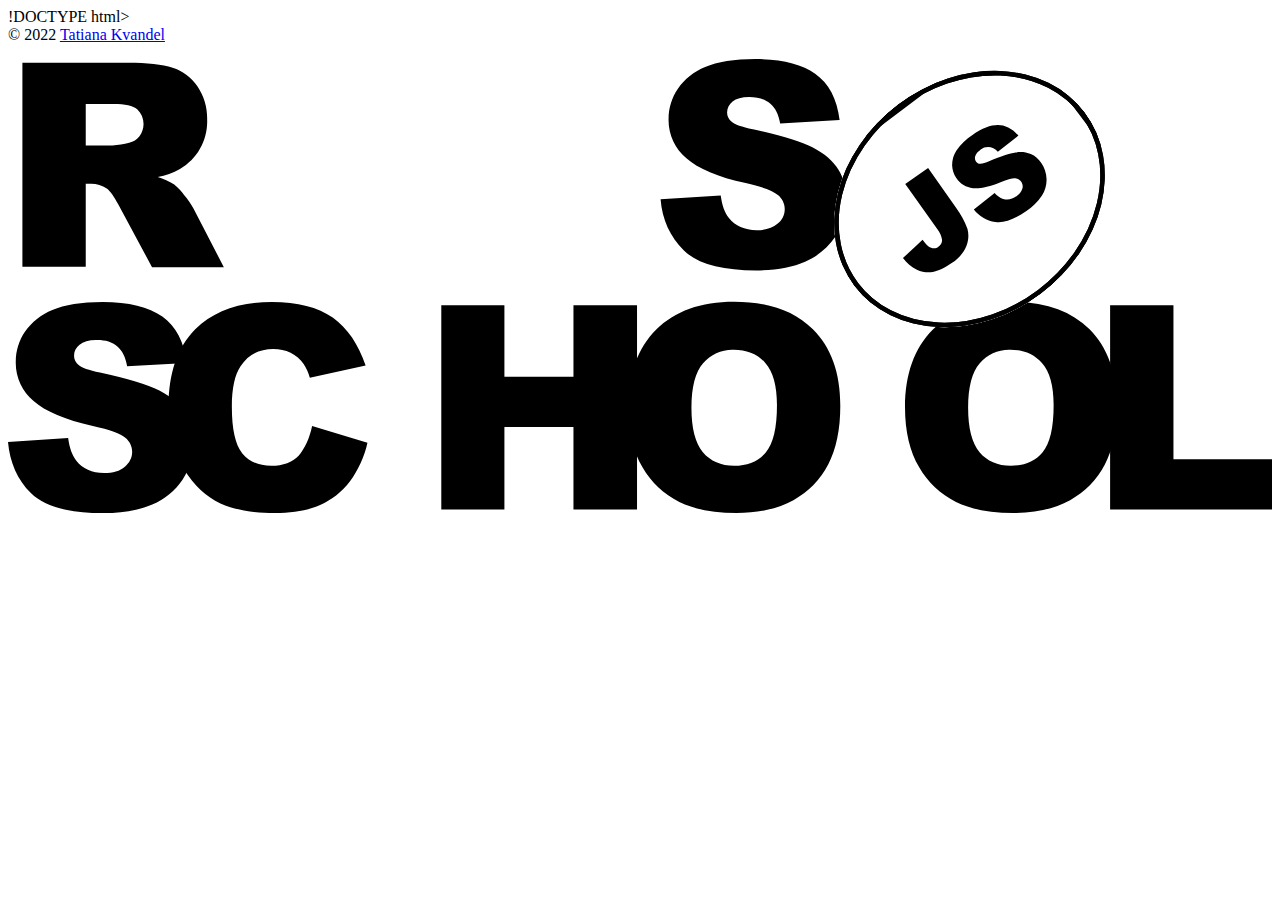
==== plants/index.html @ 352deec0 "feat: add index.html, style.css, icons" ====
!DOCTYPE html>
<html lang="en">
  <head>
    <meta charset="utf-8">
    <meta name="viewport" content="width=device-width, initial-scale=1.0">
    <link rel="stylesheet" href="./css/style.css">
    <title>Plants</title>
    <link rel="icon" href="./assets/img/logo_vector.svg">

  </head>
  <body>
    <header class="header">
    </header>
    <main class="main">
    </main>
    <footer class="footer">
      <div class="footer-box">
        <span>© 2022</span>
        <a class="section-link" href="https://github.com/kwantaster">Tatiana Kvandel</a>
        <a href="https://rs.school/js/" class="rss">
          <img class="rss" src="./assets/img/rs_school_js.svg" alt="RSSCHOOL JS">
        </a>
      </div>
    </footer>
  </body>
  <script src="./index.js"></script>
</html>
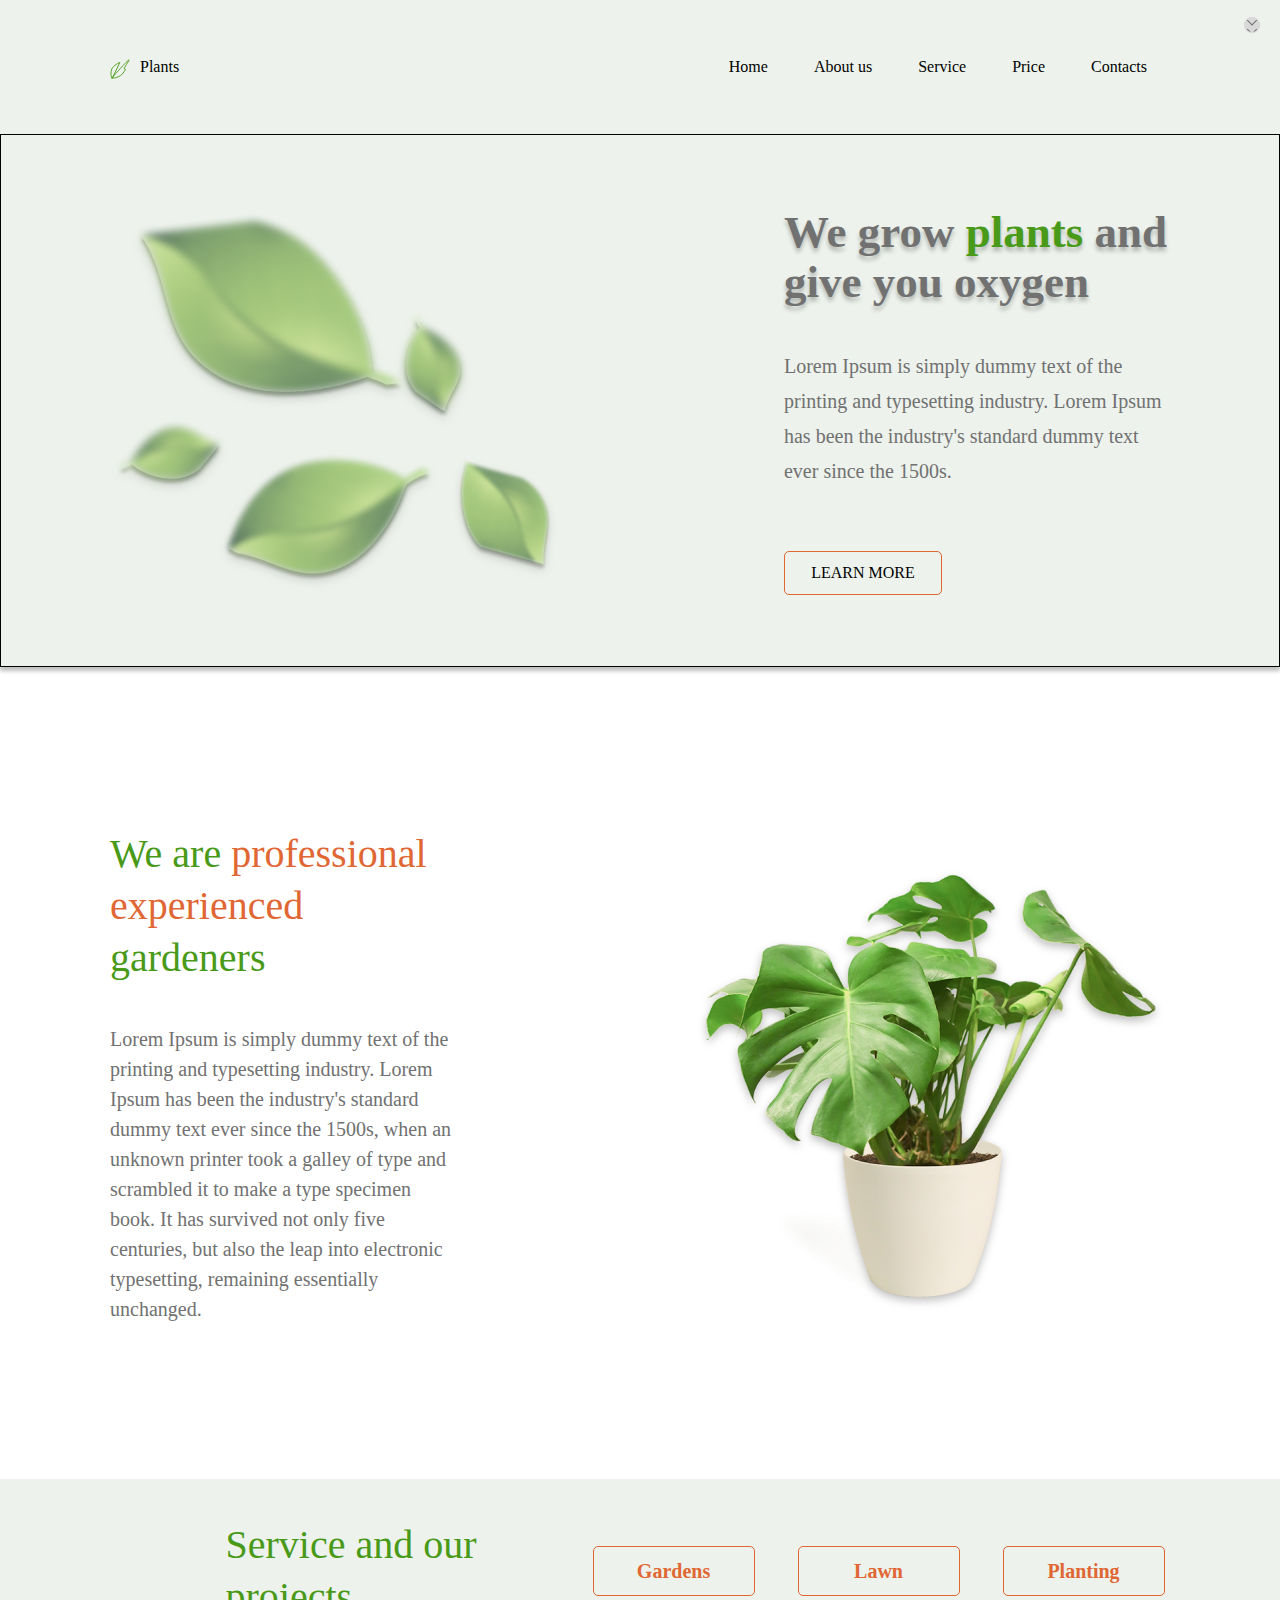
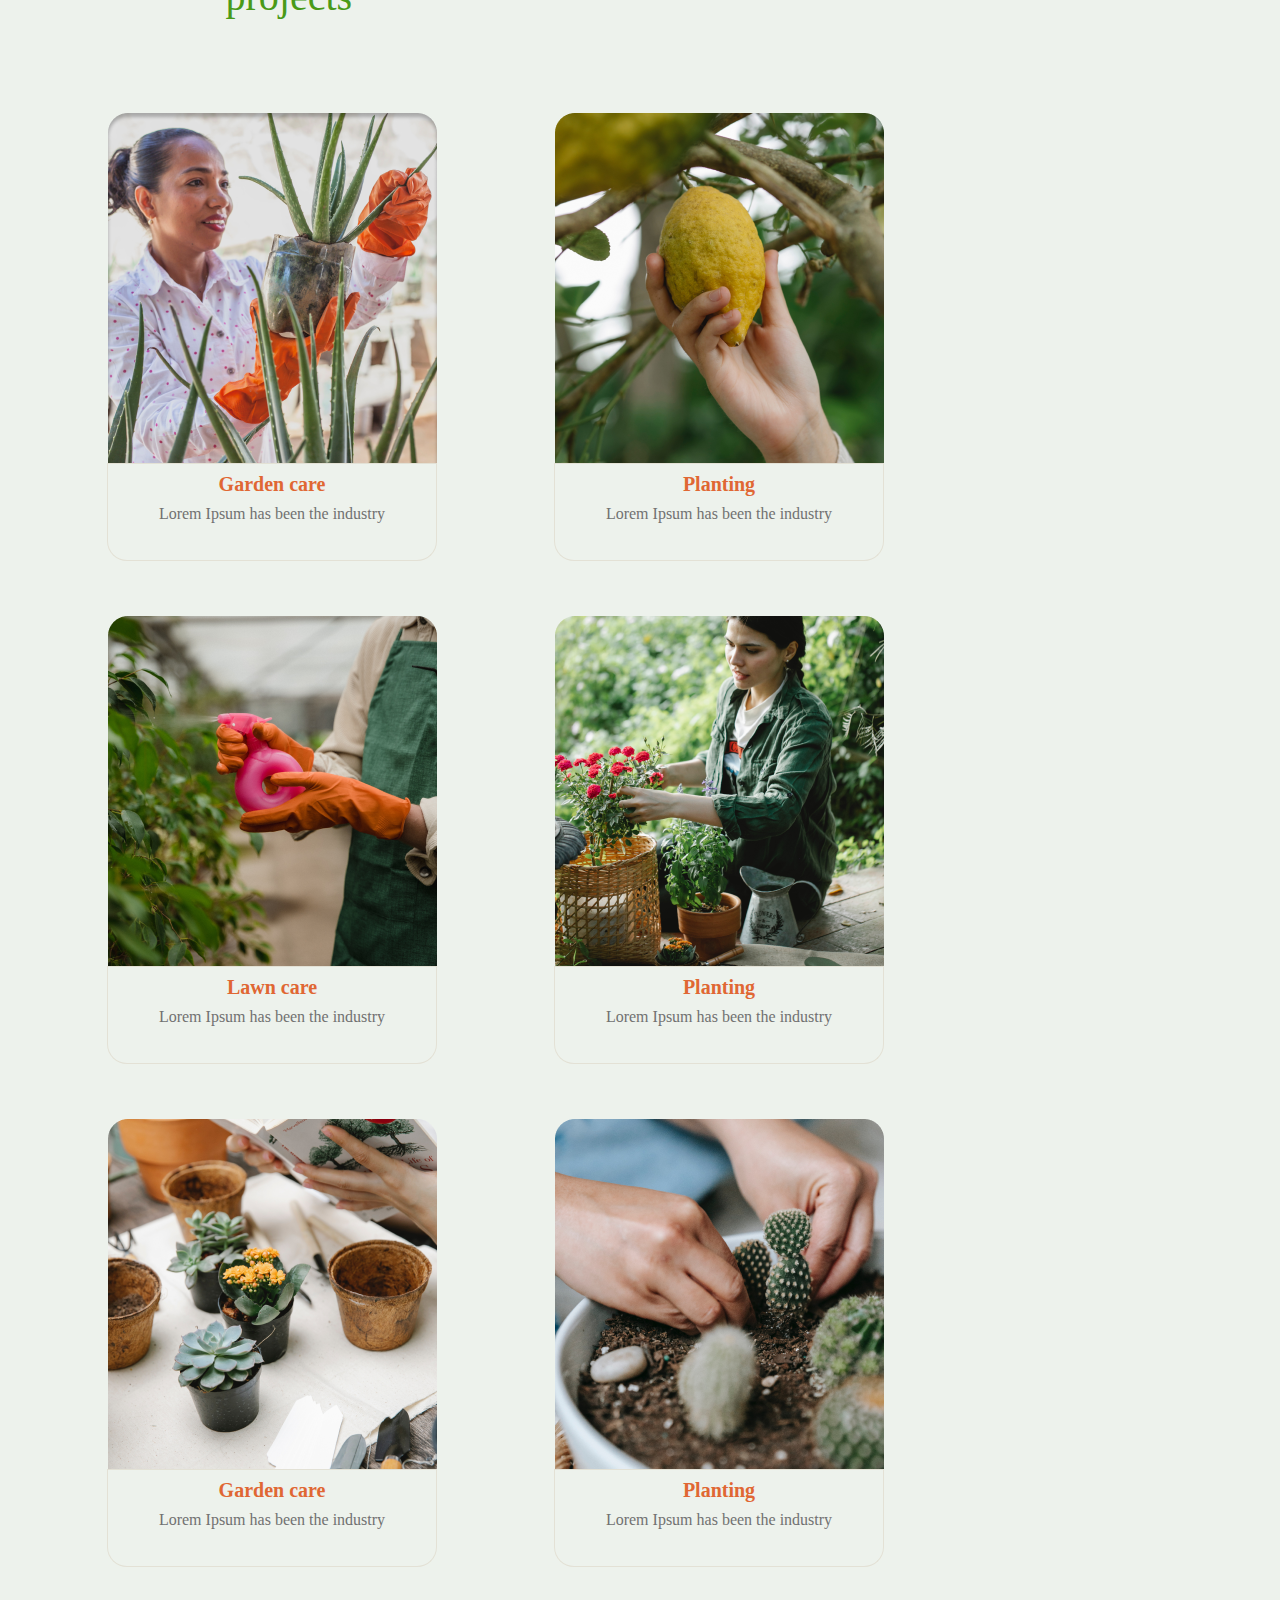
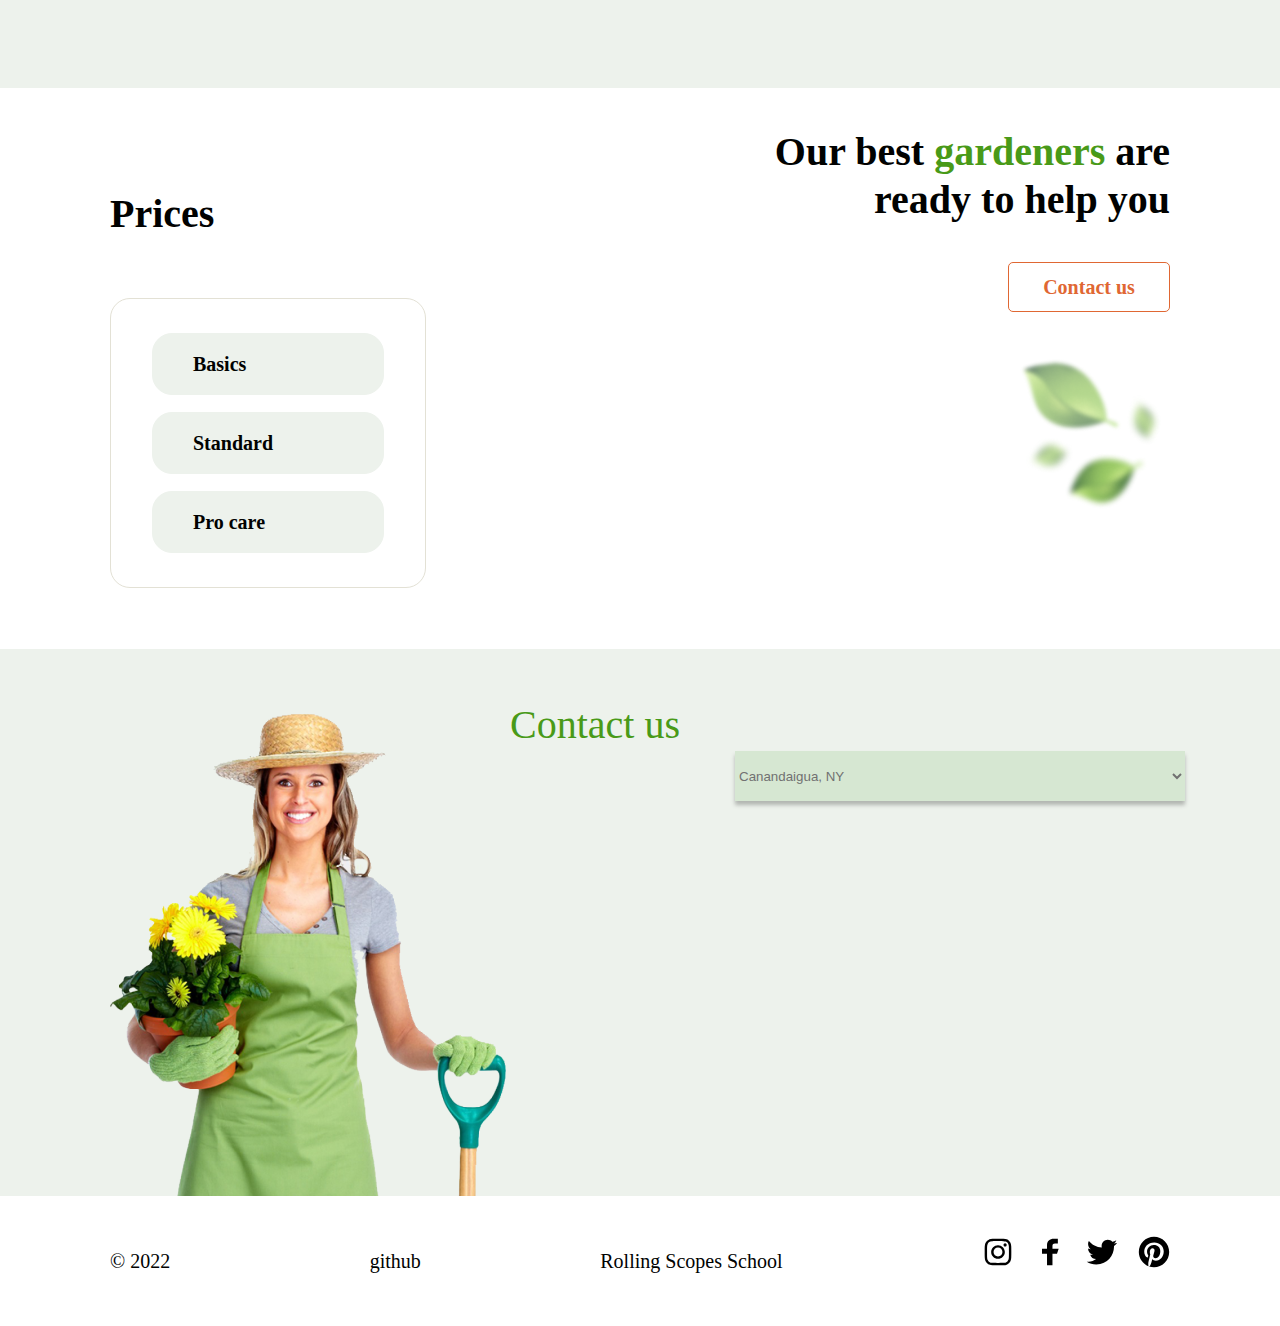
==== commit 6da272a0: "feat: add elements to index.html, add styles to style.css, add icons, pictures" ====
--- a/plants/index.html
+++ b/plants/index.html
@@ -1,25 +1,200 @@
-!DOCTYPE html>
+<!DOCTYPE html>
 <html lang="en">
   <head>
     <meta charset="utf-8">
     <meta name="viewport" content="width=device-width, initial-scale=1.0">
     <link rel="stylesheet" href="./css/style.css">
     <title>Plants</title>
-    <link rel="icon" href="./assets/img/logo_vector.svg">
+    <link rel="icon" href="./assets/img/favicon.svg">
 
   </head>
   <body>
     <header class="header">
+        <div class="navbar">
+            <div class="logo-info">
+                <p class="logo">Plants</p>
+            </div>
+            <nav class="nav">
+                <ul class="nav-list">
+                    <li class="nav-item">
+                        <a href="#welcome" class="black-link">
+                            Home
+                        </a>
+                    </li>
+                    <li class="nav-item">
+                        <a href="#about-us" class="black-link">
+                            About us
+                        </a>
+                    </li>
+                    <li class="nav-item">
+                        <a href="#service" class="black-link">
+                            Service
+                        </a>
+                    </li>
+                    <li class="nav-item">
+                        <a href="#price" class="black-link">
+                            Price
+                        </a>
+                    </li>
+                    <li class="nav-item">
+                        <a href="#contacts" class="black-link">
+                            Contacts
+                        </a>
+                    </li>
+                </ul>
+            </nav>
+        </div>
     </header>
     <main class="main">
+        <div class="container">
+            <section class="welcome" id="welcome">
+                <div class="welcome-image">
+                    <img class="leaves" src="./assets/img/leafs.png" alt="Leaves">
+                </div>
+                <div class="welcome-info">
+                    <h1 class="welcome-header">
+                        We grow<span class="text-green"> plants </span>and give you oxygen
+                    </h1>
+                    <p class="welcome-text">
+                        Lorem Ipsum is simply dummy text of the printing and typesetting industry. Lorem Ipsum has been the industry's standard dummy text ever since the 1500s.
+                    </p>
+                    <button class="button-start" onclick="document.location='#about-us'">
+                        LEARN MORE
+                    </button>
+                </div>
+            </section>
+            <section class="about-us" id="about-us">
+                <div class="about-us-info">
+                    <h2 class="about-us-header">
+                        We are<span class="text-ginger"> professional experienced </span>gardeners
+                    </h2>
+                    <p class="about-us-text">
+                        Lorem Ipsum is simply dummy text of the printing and typesetting industry. Lorem Ipsum has been the industry's standard dummy text ever since the 1500s, 
+                        when an unknown printer took a galley of type and scrambled it to make a type specimen book. It has survived not only five centuries, but also the leap 
+                        into electronic typesetting, remaining essentially unchanged. 
+                    </p>
+                </div>
+                <div class="about-us-image">
+                    <img class="houseplant1" src="./assets/img/houseplant1.png" alt="Houseplant">
+                </div>
+            </section>
+            <section class="service" id="service">
+                <div class="service-head">
+                    <h2 class="service-header">Service and our projects</h2>
+                    <div class="service-buttons">
+                        <button class="button-usual">
+                            Gardens
+                        </button>
+                        <button class="button-usual">
+                            Lawn
+                        </button>
+                        <button class="button-usual">
+                            Planting
+                        </button>
+                    </div>
+                </div>
+                <div class="services">
+                    <div class="service-item" id="garden">
+                        <img class="service-img" src="./assets/img/garden_care.png" alt="">
+                        <div>
+                        <h4 class="service-item-header">Garden care</h4>
+                        <p class="service-item-text">Lorem Ipsum has been the industry</p></div>
+                    </div>
+                    <div class="service-item" id="planting">
+                        <img class="service-img" src="./assets/img/planting.png" alt="">
+                        <h4 class="service-item-header">Planting</h4>
+                        <p class="service-item-text">Lorem Ipsum has been the industry</p> 
+                    </div>
+                    <div class="service-item" id="lawn">
+                        <img class="service-img" src="./assets/img/lawn_care.png" alt="">
+                        <h4 class="service-item-header">Lawn care</h4>
+                        <p class="service-item-text">Lorem Ipsum has been the industry</p>
+                    </div>
+                    <div class="service-item" id="planting">
+                        <img class="service-img" src="./assets/img/planting2.png" alt="">
+                        <h4 class="service-item-header">Planting</h4>
+                        <p class="service-item-text">Lorem Ipsum has been the industry</p>
+                    </div>
+                    <div class="service-item" id="garden">
+                        <img class="service-img" src="./assets/img/garden_care2.png" alt="">
+                        <h4 class="service-item-header">Garden care</h4>
+                        <p class="service-item-text">Lorem Ipsum has been the industry</p>
+                    </div>
+                    <div class="service-item" id="planting">
+                        <img class="service-img" src="./assets/img/planting3.png" alt="">
+                        <h4 class="service-item-header">Planting</h4>
+                        <p class="service-item-text">Lorem Ipsum has been the industry</p>
+                    </div>
+                </div>
+            </section>
+            <section class="price" id="price">
+                <div class="prices">
+                    <h2 class="price-header">
+                        Prices
+                    </h2>
+                    <ul class="price-list">
+                        <li class="price-item">Basics</li>
+                        <li class="price-item">Standard</li>
+                        <li class="price-item">Pro care</li>
+                    </ul>
+                </div>
+                <div class="help-you"> 
+                    <h2 class="help-you-header">
+                        Our best<span class="text-green"> gardeners </span>are ready to help you
+                    </h2>
+                    <button class="button-usual" onclick="document.location='#contacts'">
+                         Contact us
+                    </button> 
+                    <div>
+                        <img class="help-you-img" src="./assets/img/leafs_small.png" alt="">
+                    </div>
+                </div>
+            </section>
+            <section class="contacts" id="contacts">
+                <div class="wrapper">
+                    <img src="./assets/img/contact_woman1.png" alt="">
+                    <div>
+                    <div>
+                        <h2 class="contacts-header">Contact us</h2>
+                    </div>
+                    <div class="contacts-select">
+                        <form>
+                            <select>
+                                <option>Canandaigua, NY</option>
+                                <option>New York City</option>
+                                <option>Yonkers, NY</option>
+                                <option>Sherrill, NY</option>
+                            </select>
+                        </form>
+                    </div>
+                </div>
+                </div>
+            </section>
+        </div>
     </main>
     <footer class="footer">
       <div class="footer-box">
-        <span>© 2022</span>
-        <a class="section-link" href="https://github.com/kwantaster">Tatiana Kvandel</a>
-        <a href="https://rs.school/js/" class="rss">
-          <img class="rss" src="./assets/img/rs_school_js.svg" alt="RSSCHOOL JS">
+        <span class="footer-text">©  2022</span>
+        <a class="black-link-footer" href="https://github.com/kwantaster">
+            github
         </a>
+        <a href="https://rs.school/js-stage0/" class="black-link-footer">
+            Rolling Scopes School
+        </a>
+        <ul class="social-list">
+            <li class="social-item">
+                <img class="social-img" src="./assets/img/inst1.svg" alt="instagram">
+            </li>
+            <li class="social-item">
+               <img class="social-img" src="./assets/img/fb1.svg" alt="fb">
+            </li>
+            <li class="social-item">
+                <img class="social-img" src="./assets/img/twitter.svg" alt="twitter">
+            </li>
+            <li class="social-item">
+                <img class="social-img" src="./assets/img/pinterest.svg" alt="pinterest">
+            </li>
+        </ul>
       </div>
     </footer>
   </body>
--- a/plants/css/style.css
+++ b/plants/css/style.css
@@ -0,0 +1,448 @@
+@font-face {
+    font-family: 'Inika';
+    src: url("assets/fonts/Inika-Regular.ttf");
+}
+
+@font-face {
+    font-family: 'Inika';
+    src: url("assets/fonts/Inika-Bold.ttf");
+}
+
+@font-face {
+    font-family: 'Inter';
+    src: url("assets/fonts/Inter-Bold.ttf");
+}
+
+@font-face {
+    font-family: 'Inter';
+    src: url("assets/fonts/Inter-Regular.ttf");
+}
+:root {
+    --green: #499A18;
+    --ginger: #E06733;
+    --grey: #717171;
+    --dark-gray: #636060;
+    --light-grey: #EDF2EC;
+    --light-black: #010201;
+    --light-grey-green: #D6E7D2;
+    --grey-green: #8BA07E;
+}
+
+*,
+::before,
+::after {
+    box-sizing: border-box;
+    padding: 0;
+    margin: 0;
+}
+
+html {
+    scroll-behavior: smooth;
+}
+
+body {
+    display: flex;
+    justify-content: space-between;
+    flex-direction: column;
+    color: var(--grey);
+    font-family: 'Inter';
+    font-weight: 400;
+    font-size: 20px;
+    line-height: 1.5;
+}
+
+.header {
+    background-color: var(--light-grey);
+    font-family: 'Inika';
+    font-size: 16px;
+    color: #010201;
+}
+
+.navbar {
+     display: flex;
+    justify-content: space-between;
+    min-height: 50px;
+    align-items: center;
+    margin: 42px 110px;
+}
+
+.nav-list {
+    display: flex;
+    justify-content: right;
+    align-items: center;
+    list-style: none;
+}
+
+.logo-info {
+    position: relative;
+    padding-left: 30px;
+}
+
+.logo-info::before {
+    content: "";
+    position: absolute;
+    top: 4px;
+    left: 0px;
+    background-size: contain;
+    width: 20px;
+    height: 20px;
+    background-image: url(../assets/img/logo_vector.svg);
+
+}
+
+.black-link {
+    position: relative;
+    padding: 0 23px;
+    text-decoration: none;
+    font-weight: 300;
+    color: var(--light-black);
+    transition: 0.6s;
+}
+
+.black-link:hover {
+    color: var(--ginger);
+}
+
+.container {
+    max-width: 1440px;
+    margin: 0 auto;
+    min-height: 50px;
+}
+
+section {
+    display: flex;
+    justify-content: space-between;
+    flex-direction: row;
+    align-items: center;
+}
+
+.wrapper {
+    display: flex;
+    justify-content: space-between;
+    margin: 50px 110px 0px 110px;
+}
+.welcome {
+    background-color: var(--light-grey);
+    border: 1px solid var(--light-black);
+    box-shadow: 0px 4px 4px rgba(0, 0, 0, 0.25);
+}
+
+.welcome-image {
+    margin-top: 62px;
+    margin-bottom:  62px; 
+    margin-left: 110px; 
+    margin-right: 112.1px;
+    width: 448.8px;
+    height: 407.36px;
+    filter: drop-shadow(0px 4px 4px rgba(0, 0, 0, 0.25));
+}
+
+h1 {
+    font-weight: 700;
+    font-size: 45px;
+    line-height: 50px;
+    text-shadow: 0px 4px 4px rgba(0, 0, 0, 0.25);
+}
+
+.welcome-info {
+    margin-top: 62px;
+    margin-bottom:  62px; 
+    margin-right: 110px;
+    margin-left: 112.1px;
+}
+
+.text-green {
+    color: var(--green);
+}
+
+.about-us-info {
+    margin-top: 161px;
+    margin-bottom:  155px; 
+    margin-right: 125.5px;
+    margin-left: 110px;    
+}
+
+.about-us-image {
+    margin-top: 94px;
+    margin-bottom:  94px; 
+    margin-left: 125.5px; 
+    margin-right: 110px;
+    width: 464px;
+    height: 479px;
+    filter: drop-shadow(0px 4px 4px rgba(0, 0, 0, 0.25));   
+}
+
+h2 {
+    font-family: 'Inika';
+    font-style: normal;
+    font-weight: 400;
+    font-size: 40px;
+    line-height: 52px;
+    color: var(--green);
+}
+
+.text-ginger {
+    color: var(--ginger);
+}
+
+.welcome-text {
+    padding-top: 42px;
+    padding-bottom: 62px;
+    line-height: 35px;
+}
+
+.about-us-text {
+    padding-top: 40px;
+}
+
+.service {
+    display: flex;
+    flex-direction: column;
+    background-color: var(--light-grey);
+}
+
+.service-head {
+    display: flex;
+    flex-wrap: wrap;
+    justify-content: space-between;
+    flex-direction: row;
+    align-items: center;
+    margin-left: 110px;
+    margin-top: 40px;
+}
+
+.services {
+    margin-left: 51px;
+    margin-right: 51px;
+    margin-top: 35px;
+    margin-bottom: 121px;
+    line-height: 0;
+}
+
+.service-item {
+    display: inline-block;
+    vertical-align: top;
+    text-align: center;
+    margin-left: 56px;
+    margin-right: 56px;
+    margin-top: 55px;
+}
+
+.service-header{
+    width: 329px;
+}
+
+.service-item-header {
+    padding-top: 10px;
+    margin-top: 0px;
+    font-family: 'Inter';
+    font-style: normal;
+    font-weight: 700;
+    font-size: 20px;
+    line-height: 20px;
+    text-align: center;
+    color: var(--ginger);
+    border: 1px solid #E3E1D5;
+    border-bottom: 0px;
+}
+
+.service-item-text {
+    font-family: 'Inter';
+    font-style: normal;
+    font-weight: 400;
+    font-size: 16px;
+    line-height: 20px;
+    padding-top: 10px;
+    padding-bottom: 36px;
+    border: 1px solid #E3E1D5;
+    border-top: 0px;
+    border-radius: 0px 0px 20px 20px;
+}
+
+.button-usual {
+    margin-left: 38px;
+    width: 162px;
+    height: 50px;
+    font-family: 'Inika';
+    font-style: normal;
+    font-weight: 700;
+    font-size: 20px;
+    line-height: 26px;
+    text-align: center;
+    color: var(--ginger);
+    border: 1px solid var(--ginger);
+    border-radius: 5px;
+    background:rgba(0, 0, 0, 0);
+    transition: 0.6s;
+}
+
+.button-usual:hover {
+    color: white;
+    background-color: var(--ginger);
+ }
+
+.button-start {
+    width: 158px;
+    height: 44px;
+    font-family: 'Inter';
+    font-style: normal;
+    font-weight: 400;
+    font-size: 16px;
+    line-height: 20px;
+    text-align: center;
+    border: 1px solid var(--ginger);
+    border-radius: 5px;
+    background:rgba(0, 0, 0, 0);
+    transition: 0.6s;
+    color: var(--light-black);
+}
+
+.button-start:hover {
+    color: white;
+    background-color: var(--ginger);
+ }
+
+.prices {
+    margin-top: 40px;
+    margin-left: 110px;
+}
+
+.help-you {
+    margin-top: 40px;
+    margin-right: 110px;
+    text-align: right;
+    align-items: flex-end;
+}
+
+.price {
+    color: var(--light-black);
+}
+
+.price-header {
+    color: var(--light-black);
+    font-weight: 700;
+    font-size: 40px;
+    line-height: 48px;
+    margin-bottom: 60px;
+}
+
+.price-list {
+    align-items: center;
+    list-style: none;
+    padding: 17px 41px;
+    border: 1px solid #E3E1D5;
+    border-radius: 20px;
+}
+
+.price-item {
+    margin: 17px 0px;
+    width: 250;
+    border: 1px solid var(--light-grey);
+    border-radius: 20px;
+    background-color: var(--light-grey);
+    padding: 15px 110px 15px 40px;
+    padding-right: 110px;
+    text-align: left;
+    align-items: center;
+    font-family: 'Inter';
+    font-style: normal;
+    font-weight: 700;
+    font-size: 20px;
+}
+
+.price-item::before {
+    content: "";
+    position: absolute;
+    top: 17px;
+    right: 20px;
+    width: 16px;
+    height: 16px;
+    border: 1px solid #D9D9D9;
+    background-color: #D9D9D9;
+    background-image: url(../assets/img/arrow.svg);
+    background-size: contain;
+    border-radius: 50%;
+}
+
+
+.help-you-header {
+    color: var(--light-black);
+    width: 452px;
+    font-weight: 700;
+    font-size: 40px;
+    line-height: 48px;
+    margin-bottom: 38px;
+}
+
+.help-you-img {
+    width: 152px;
+    height: 175px;
+    margin-top: 39px;
+    margin-bottom: 115px;
+}
+
+.contacts {
+    display: flex;
+    flex-wrap: wrap;
+    justify-content: space-between;
+    align-items:center;
+    background-color: var(--light-grey);
+}
+
+.contacts-select {
+    display: flex;
+    align-items:center;
+}
+
+select {
+    position: relative;
+    left: 50%;
+    width: 450px;
+    height: 50px;
+    background-color: var(--light-grey-green);
+    background: #D6E7D2;
+    border: 0px;
+    box-shadow: 0px 4px 4px rgba(0, 0, 0, 0.25);
+    border-radius: 0px;
+    color: var(--grey);
+}
+
+.footer-box {
+    display: flex;
+    flex-wrap: wrap;
+    justify-content: space-between;
+    flex-direction: row;
+    align-items: center;
+    color: var(--light-black);
+    margin: 40px 110px;
+    font-family: 'Inter';
+    font-style: normal;
+    font-weight: 400;
+    font-size: 20px;
+    line-height: 50px;
+}
+
+.social-list {
+    display: flex;
+    flex-wrap: wrap;
+    justify-content: right;
+    align-items: center;
+    list-style: none;
+}
+
+.social-img {
+    width: 52px;
+    height: 32px;
+    padding-left: 20px;
+}
+
+
+.black-link-footer {
+    text-decoration: none;
+    font-weight: 300;
+    color: var(--light-black);
+}
+
+.footer-text {
+    margin-right: 20px;
+}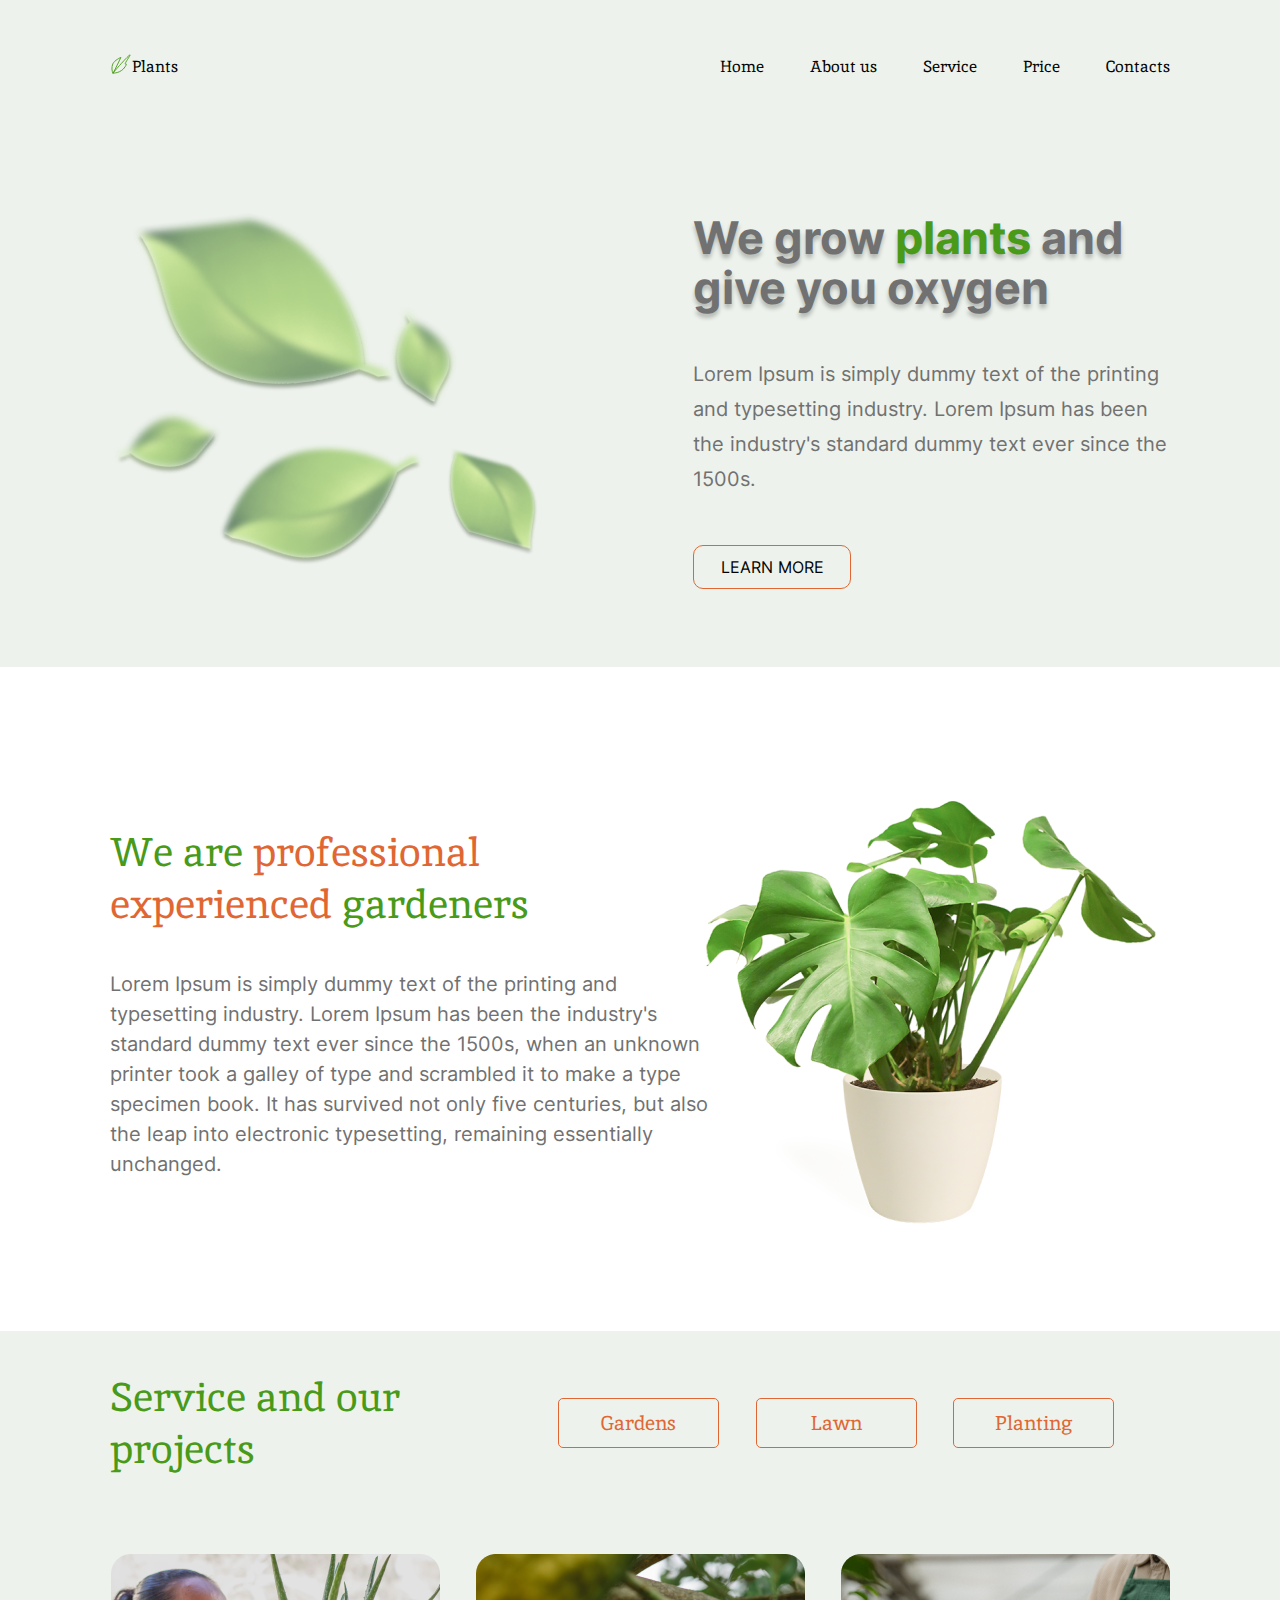
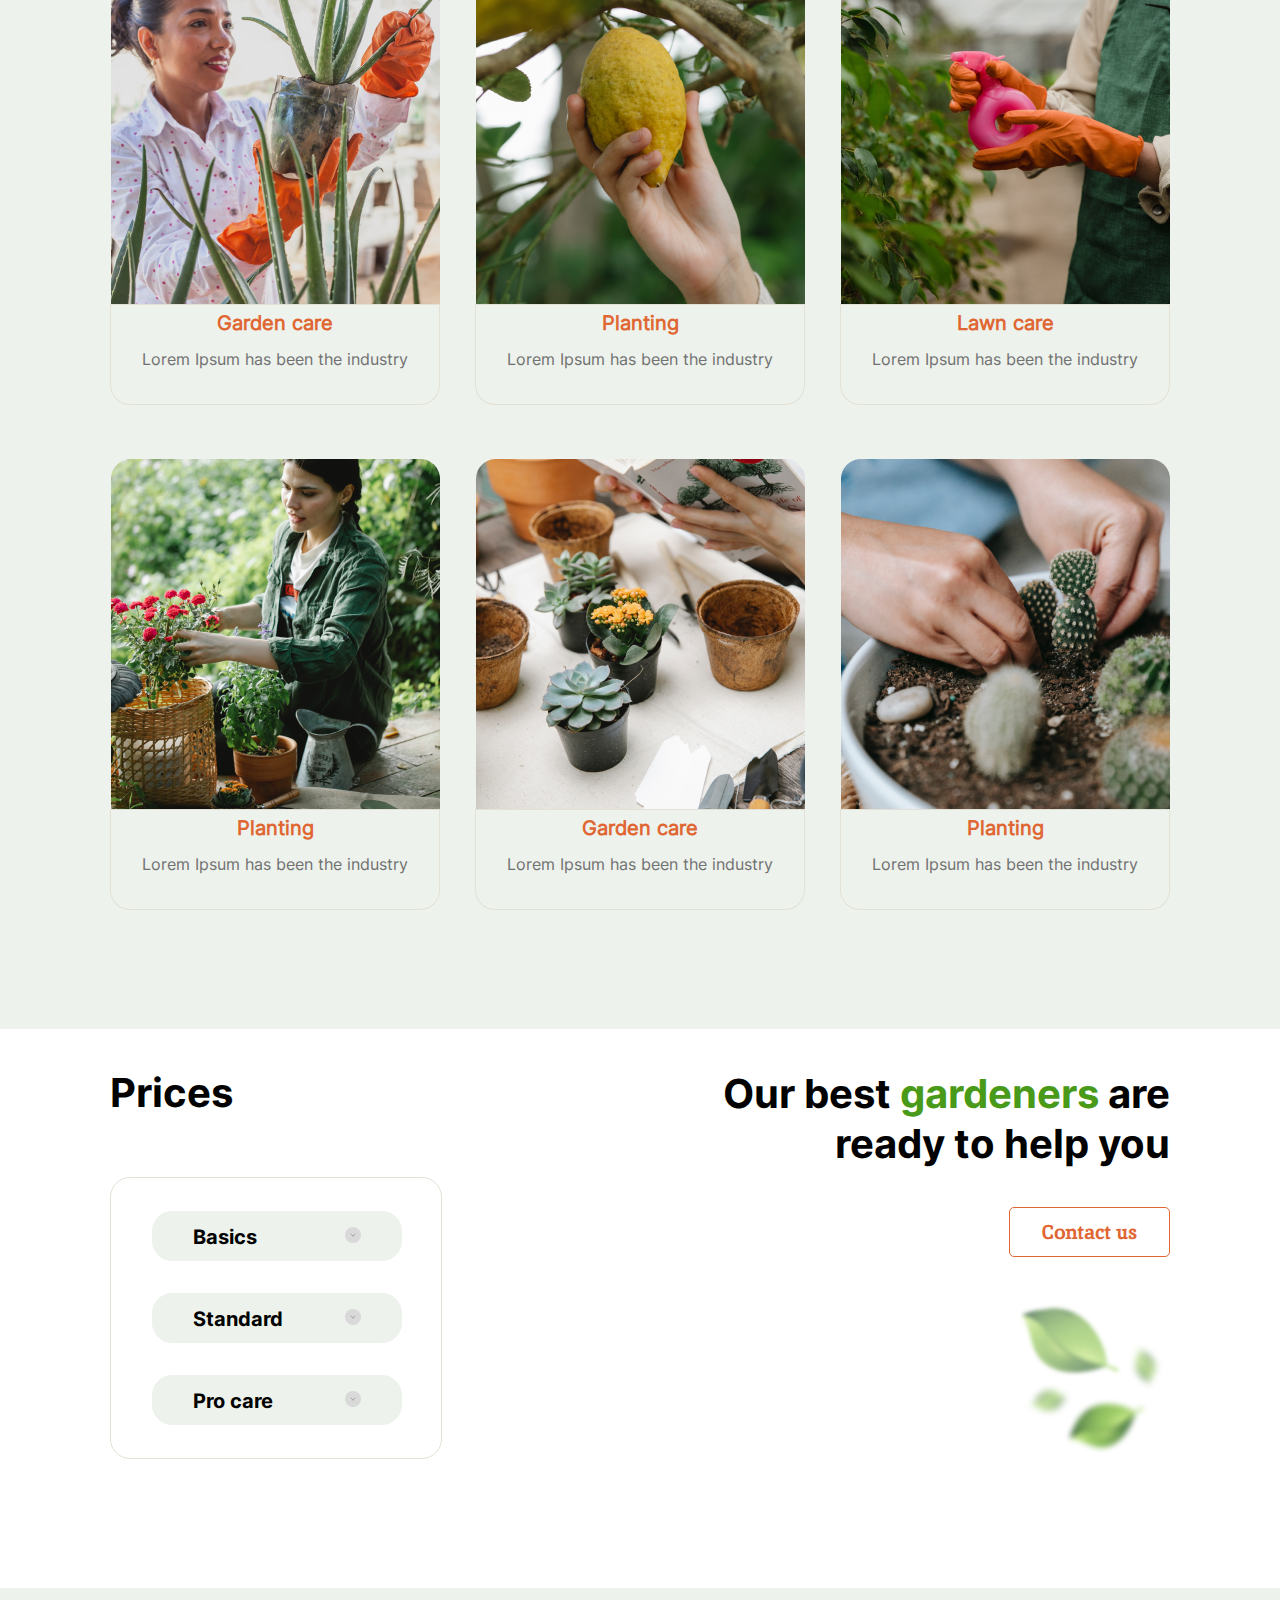
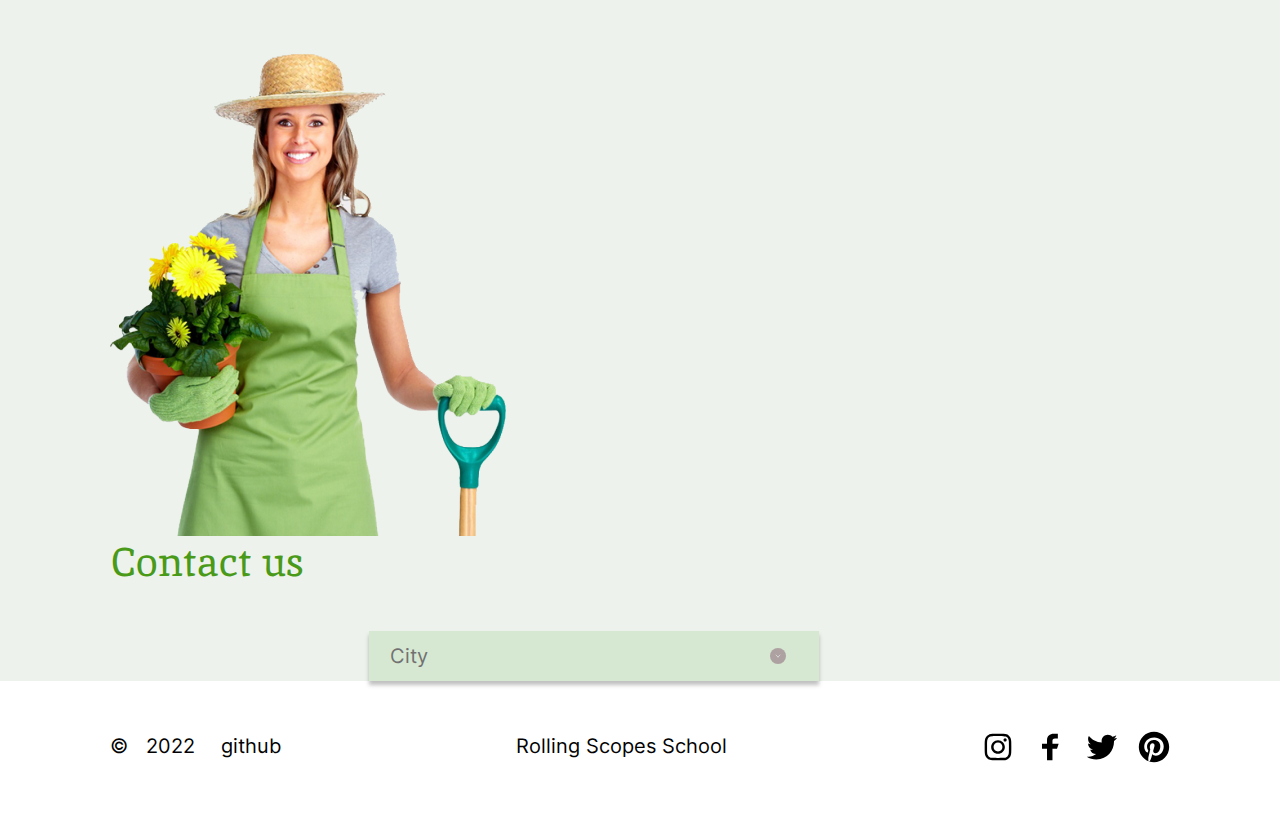
==== commit 27d22e81: "feat: change index.html, add styles to style.css" ====
--- a/plants/index.html
+++ b/plants/index.html
@@ -22,7 +22,7 @@
                         </a>
                     </li>
                     <li class="nav-item">
-                        <a href="#about-us" class="black-link">
+                        <a href="#about" class="black-link">
                             About us
                         </a>
                     </li>
@@ -48,136 +48,149 @@
     <main class="main">
         <div class="container">
             <section class="welcome" id="welcome">
-                <div class="welcome-image">
+                <div class="wrapper welcome-wrapper">
                     <img class="leaves" src="./assets/img/leafs.png" alt="Leaves">
-                </div>
-                <div class="welcome-info">
-                    <h1 class="welcome-header">
-                        We grow<span class="text-green"> plants </span>and give you oxygen
-                    </h1>
-                    <p class="welcome-text">
-                        Lorem Ipsum is simply dummy text of the printing and typesetting industry. Lorem Ipsum has been the industry's standard dummy text ever since the 1500s.
-                    </p>
-                    <button class="button-start" onclick="document.location='#about-us'">
-                        LEARN MORE
-                    </button>
-                </div>
-            </section>
-            <section class="about-us" id="about-us">
-                <div class="about-us-info">
-                    <h2 class="about-us-header">
-                        We are<span class="text-ginger"> professional experienced </span>gardeners
-                    </h2>
-                    <p class="about-us-text">
-                        Lorem Ipsum is simply dummy text of the printing and typesetting industry. Lorem Ipsum has been the industry's standard dummy text ever since the 1500s, 
-                        when an unknown printer took a galley of type and scrambled it to make a type specimen book. It has survived not only five centuries, but also the leap 
-                        into electronic typesetting, remaining essentially unchanged. 
-                    </p>
-                </div>
-                <div class="about-us-image">
-                    <img class="houseplant1" src="./assets/img/houseplant1.png" alt="Houseplant">
+                    <div class="welcome-info">
+                        <h1 class="welcome-header">
+                            We grow<span class="text-green"> plants </span>and give you oxygen
+                        </h1>
+                        <p class="welcome-text">
+                            Lorem Ipsum is simply dummy text of the printing and typesetting industry. Lorem Ipsum has been the
+                            industry's standard dummy text ever since the 1500s.
+                        </p>
+                        <button class="button-start" onclick="document.location='#about'">
+                            LEARN MORE
+                        </button>
+                    </div>
+                </div>
+            </section>
+            <section class="about" id="about">
+                <div class="wrapper about-wrapper">
+                    <div class="about-info">
+                        <h2 class="about-header">
+                            We are<span class="text-ginger"> professional experienced </span>gardeners
+                        </h2>
+                        <p class="about-text">
+                            Lorem Ipsum is simply dummy text of the printing and typesetting industry. Lorem Ipsum has been the
+                            industry's standard dummy text ever since the 1500s,
+                            when an unknown printer took a galley of type and scrambled it to make a type specimen book. It has
+                            survived not only five centuries, but also the leap
+                            into electronic typesetting, remaining essentially unchanged.
+                        </p>
+                    </div>
+                    <img class="houseplant" src="./assets/img/houseplant1.png" alt="Houseplant">
                 </div>
             </section>
             <section class="service" id="service">
-                <div class="service-head">
-                    <h2 class="service-header">Service and our projects</h2>
-                    <div class="service-buttons">
-                        <button class="button-usual">
-                            Gardens
+                <div class="wrapper service-wrapper">
+                    <div class="service-head">
+                        <h2 class="service-header">Service and our projects</h2>
+                       
+                            <div class="service-buttons">
+                                <button class="button-usual">
+                                    Gardens
+                                </button>
+                                <button class="button-usual">
+                                    Lawn
+                                </button>
+                                <button class="button-usual">
+                                    Planting
+                                </button>
+                            </div>
+                        
+                    </div>
+                    <div class="services">
+                        <div class="service-item garden">
+                            <img class="service-img" src="./assets/img/garden_care.png" alt="">
+                            <div>
+                                <h4 class="service-item-header">Garden care</h4>
+                                <p class="service-item-text">Lorem Ipsum has been the industry</p>
+                            </div>
+                        </div>
+                        <div class="service-item planting">
+                            <img class="service-img" src="./assets/img/planting.png" alt="">
+                            <h4 class="service-item-header">Planting</h4>
+                            <p class="service-item-text">Lorem Ipsum has been the industry</p>
+                        </div>
+                        <div class="service-item lawn">
+                            <img class="service-img" src="./assets/img/lawn_care.png" alt="">
+                            <h4 class="service-item-header">Lawn care</h4>
+                            <p class="service-item-text">Lorem Ipsum has been the industry</p>
+                        </div>
+                        <div class="service-item planting">
+                            <img class="service-img" src="./assets/img/planting2.png" alt="">
+                            <h4 class="service-item-header">Planting</h4>
+                            <p class="service-item-text">Lorem Ipsum has been the industry</p>
+                        </div>
+                        <div class="service-item garden">
+                            <img class="service-img" src="./assets/img/garden_care2.png" alt="">
+                            <h4 class="service-item-header">Garden care</h4>
+                            <p class="service-item-text">Lorem Ipsum has been the industry</p>
+                        </div>
+                        <div class="service-item planting">
+                            <img class="service-img" src="./assets/img/planting3.png" alt="">
+                            <h4 class="service-item-header">Planting</h4>
+                            <p class="service-item-text">Lorem Ipsum has been the industry</p>
+                        </div>
+                    </div>
+                </div>
+            </section>
+            <section class="price" id="price">
+                <div class="wrapper price-wrapper">
+                    <div class="prices">
+                        <h2 class="price-header">
+                            Prices
+                        </h2>
+                        <ul class="price-list">
+                            <li class="price-item">Basics</li>
+                            <li class="price-item">Standard</li>
+                            <li class="price-item">Pro care</li>
+                        </ul>
+                    </div>
+                    <div class="help-you">
+                        <h2 class="help-you-header">
+                            Our best<span class="text-green"> gardeners </span>are ready to help you
+                        </h2>
+                        <button class="button-usual" onclick="document.location='#contacts'" id="button-contact">
+                            Contact us
                         </button>
-                        <button class="button-usual">
-                            Lawn
-                        </button>
-                        <button class="button-usual">
-                            Planting
-                        </button>
-                    </div>
-                </div>
-                <div class="services">
-                    <div class="service-item" id="garden">
-                        <img class="service-img" src="./assets/img/garden_care.png" alt="">
                         <div>
-                        <h4 class="service-item-header">Garden care</h4>
-                        <p class="service-item-text">Lorem Ipsum has been the industry</p></div>
-                    </div>
-                    <div class="service-item" id="planting">
-                        <img class="service-img" src="./assets/img/planting.png" alt="">
-                        <h4 class="service-item-header">Planting</h4>
-                        <p class="service-item-text">Lorem Ipsum has been the industry</p> 
-                    </div>
-                    <div class="service-item" id="lawn">
-                        <img class="service-img" src="./assets/img/lawn_care.png" alt="">
-                        <h4 class="service-item-header">Lawn care</h4>
-                        <p class="service-item-text">Lorem Ipsum has been the industry</p>
-                    </div>
-                    <div class="service-item" id="planting">
-                        <img class="service-img" src="./assets/img/planting2.png" alt="">
-                        <h4 class="service-item-header">Planting</h4>
-                        <p class="service-item-text">Lorem Ipsum has been the industry</p>
-                    </div>
-                    <div class="service-item" id="garden">
-                        <img class="service-img" src="./assets/img/garden_care2.png" alt="">
-                        <h4 class="service-item-header">Garden care</h4>
-                        <p class="service-item-text">Lorem Ipsum has been the industry</p>
-                    </div>
-                    <div class="service-item" id="planting">
-                        <img class="service-img" src="./assets/img/planting3.png" alt="">
-                        <h4 class="service-item-header">Planting</h4>
-                        <p class="service-item-text">Lorem Ipsum has been the industry</p>
-                    </div>
-                </div>
-            </section>
-            <section class="price" id="price">
-                <div class="prices">
-                    <h2 class="price-header">
-                        Prices
-                    </h2>
-                    <ul class="price-list">
-                        <li class="price-item">Basics</li>
-                        <li class="price-item">Standard</li>
-                        <li class="price-item">Pro care</li>
-                    </ul>
-                </div>
-                <div class="help-you"> 
-                    <h2 class="help-you-header">
-                        Our best<span class="text-green"> gardeners </span>are ready to help you
-                    </h2>
-                    <button class="button-usual" onclick="document.location='#contacts'">
-                         Contact us
-                    </button> 
-                    <div>
-                        <img class="help-you-img" src="./assets/img/leafs_small.png" alt="">
+                            <img class="help-you-img" src="./assets/img/leafs_small.png" alt="">
+                        </div>
                     </div>
                 </div>
             </section>
             <section class="contacts" id="contacts">
-                <div class="wrapper">
-                    <img src="./assets/img/contact_woman1.png" alt="">
-                    <div>
-                    <div>
-                        <h2 class="contacts-header">Contact us</h2>
-                    </div>
-                    <div class="contacts-select">
-                        <form>
-                            <select>
-                                <option>Canandaigua, NY</option>
-                                <option>New York City</option>
-                                <option>Yonkers, NY</option>
-                                <option>Sherrill, NY</option>
-                            </select>
-                        </form>
-                    </div>
-                </div>
-                </div>
-            </section>
-        </div>
+                <div class="wrapper contacts-wrapper">
+                    <img class="contacts-img" src="./assets/img/contact_woman1.png" alt="">
+                    <div class="contact-us">
+                        <div class="contacts-header">
+                            <h2 >Contact us</h2>
+                        </div>
+                        <div class="contacts-select">
+                            <form>
+                                <select size="1">
+                                    <option>City</option>
+                                    <option>Canandaigua, NY</option>
+                                    <option>New York City</option>
+                                    <option>Yonkers, NY</option>
+                                    <option>Sherrill, NY</option>
+                                </select>
+                            </form>
+                        </div>
+                    </div>
+                </div>
+            </section>
+         </div>
     </main>
     <footer class="footer">
       <div class="footer-box">
-        <span class="footer-text">©  2022</span>
-        <a class="black-link-footer" href="https://github.com/kwantaster">
-            github
-        </a>
+        <div>
+            <span class="footer-text">© &nbsp;&nbsp;2022</span>
+            <a class="black-link-footer" href="https://github.com/kwantaster">
+                github
+            </a>
+        </div>
         <a href="https://rs.school/js-stage0/" class="black-link-footer">
             Rolling Scopes School
         </a>
@@ -197,6 +210,6 @@
         </ul>
       </div>
     </footer>
+    <script src="./index.js"></script>
   </body>
-  <script src="./index.js"></script>
 </html>--- a/plants/css/style.css
+++ b/plants/css/style.css
@@ -1,21 +1,21 @@
 @font-face {
-    font-family: 'Inika';
-    src: url("assets/fonts/Inika-Regular.ttf");
+    font-family: 'Inika-Regular';
+    src: url("../assets/fonts/Inika-Regular.ttf");
 }
 
 @font-face {
-    font-family: 'Inika';
-    src: url("assets/fonts/Inika-Bold.ttf");
+    font-family: 'Inika-Bold';
+    src: url("../assets/fonts/Inika-Bold.ttf");
 }
 
 @font-face {
-    font-family: 'Inter';
-    src: url("assets/fonts/Inter-Bold.ttf");
+    font-family: 'Inter-Bold';
+    src: url("../assets/fonts/Inter-Bold.ttf");
 }
 
 @font-face {
-    font-family: 'Inter';
-    src: url("assets/fonts/Inter-Regular.ttf");
+    font-family: 'Inter-Regular';
+    src: url("../assets/fonts/Inter-Regular.ttf");
 }
 :root {
     --green: #499A18;
@@ -42,47 +42,46 @@
 
 body {
     display: flex;
+    flex-wrap: wrap;
     justify-content: space-between;
     flex-direction: column;
     color: var(--grey);
-    font-family: 'Inter';
+    font-family: 'Inter-Regular';
     font-weight: 400;
     font-size: 20px;
     line-height: 1.5;
+    max-width: 1440px;
 }
 
 .header {
     background-color: var(--light-grey);
-    font-family: 'Inika';
+    font-family: 'Inika-Regular';
+    font-style: normal;
+    font-weight: 400;
     font-size: 16px;
     color: #010201;
+    max-width: 1440px;
 }
 
 .navbar {
-     display: flex;
+    display: flex;
+    flex-wrap: wrap;
     justify-content: space-between;
     min-height: 50px;
     align-items: center;
     margin: 42px 110px;
 }
 
-.nav-list {
-    display: flex;
-    justify-content: right;
-    align-items: center;
-    list-style: none;
-}
-
 .logo-info {
     position: relative;
-    padding-left: 30px;
+    padding-left: 22px;
 }
 
 .logo-info::before {
     content: "";
     position: absolute;
-    top: 4px;
-    left: 0px;
+    top: -1px;
+    left: 1px;
     background-size: contain;
     width: 20px;
     height: 20px;
@@ -90,11 +89,18 @@
 
 }
 
+.nav-list {
+    display: flex;
+    flex-wrap: wrap;
+    justify-content: right;
+    align-items: center;
+    list-style: none;
+}
+
 .black-link {
     position: relative;
-    padding: 0 23px;
+    padding-left: 46px;
     text-decoration: none;
-    font-weight: 300;
     color: var(--light-black);
     transition: 0.6s;
 }
@@ -104,6 +110,10 @@
 }
 
 .container {
+    display: flex;
+    flex-wrap: wrap;
+    flex-direction: column;
+    justify-content: space-between;
     max-width: 1440px;
     margin: 0 auto;
     min-height: 50px;
@@ -111,69 +121,103 @@
 
 section {
     display: flex;
-    justify-content: space-between;
-    flex-direction: row;
+    flex-wrap: wrap;
+    justify-content: space-between;
+    max-width: 1440px;
+}
+
+.wrapper {
+    display: flex;
+    flex-wrap: wrap;
+    justify-content: space-between;
     align-items: center;
-}
-
-.wrapper {
-    display: flex;
-    justify-content: space-between;
-    margin: 50px 110px 0px 110px;
-}
-.welcome {
-    background-color: var(--light-grey);
-    border: 1px solid var(--light-black);
-    box-shadow: 0px 4px 4px rgba(0, 0, 0, 0.25);
-}
-
-.welcome-image {
-    margin-top: 62px;
-    margin-bottom:  62px; 
     margin-left: 110px; 
-    margin-right: 112.1px;
-    width: 448.8px;
-    height: 407.36px;
-    filter: drop-shadow(0px 4px 4px rgba(0, 0, 0, 0.25));
+    margin-right: 110px;
+    flex: 1;
 }
 
 h1 {
+    font-family: 'Inter-Bold';
     font-weight: 700;
     font-size: 45px;
     line-height: 50px;
     text-shadow: 0px 4px 4px rgba(0, 0, 0, 0.25);
 }
 
+.welcome {
+    display: flex;
+    background-color: var(--light-grey);
+}
+
+.welcome-wrapper{
+    margin-top: 63px;
+    margin-bottom:  62.64px;
+}
+
+.leaves {
+    width: 448.8px;
+    height: 407.36px;
+}
+
 .welcome-info {
-    margin-top: 62px;
-    margin-bottom:  62px; 
-    margin-right: 110px;
-    margin-left: 112.1px;
+    width: 45%;
+}
+
+.welcome-header {
+    max-width: 549px;
+    min-width: 314px;
+}
+
+.welcome-text {
+    padding-top: 44px;
+    padding-bottom: 48px;
+    line-height: 35px;
+    min-width: 330px;
 }
 
 .text-green {
     color: var(--green);
 }
 
-.about-us-info {
-    margin-top: 161px;
-    margin-bottom:  155px; 
-    margin-right: 125.5px;
-    margin-left: 110px;    
-}
-
-.about-us-image {
-    margin-top: 94px;
-    margin-bottom:  94px; 
-    margin-left: 125.5px; 
-    margin-right: 110px;
+.button-start {
+    width: 158px;
+    height: 44px;
+    font-family: 'Inter-Regular';
+    font-style: normal;
+    font-weight: 400;
+    font-size: 16px;
+    line-height: 20px;
+    text-align: center;
+    border: 1px solid var(--ginger);
+    border-radius: 10px;
+    background:rgba(0, 0, 0, 0);
+    transition: 0.6s;
+    color: var(--light-black);
+}
+
+.button-start:hover {
+    color: white;
+    background-color: var(--ginger);
+ }
+
+ .about {
+    display: flex;
+ }
+
+ .about-wrapper {
+    margin-top: 93px;
+    margin-bottom: 92px;
+    align-items: flex-start;
+ }
+
+ .houseplant {
     width: 464px;
     height: 479px;
-    filter: drop-shadow(0px 4px 4px rgba(0, 0, 0, 0.25));   
-}
-
-h2 {
-    font-family: 'Inika';
+ }
+
+ h2 {
+    
+    font-family: 'Inika-Regular';
     font-style: normal;
     font-weight: 400;
     font-size: 40px;
@@ -185,20 +229,31 @@
     color: var(--ginger);
 }
 
-.welcome-text {
-    padding-top: 42px;
-    padding-bottom: 62px;
-    line-height: 35px;
-}
-
-.about-us-text {
+.about-info {
+    width: 45%;
+    margin-top: 26px;
+}
+
+.about-header {
     padding-top: 40px;
+    min-width: 330px;
+}
+
+.about-text {
+    padding-top: 39px;
+    width: 605px;
+    min-width: 330px;
+    line-height: 30px;
 }
 
 .service {
     display: flex;
-    flex-direction: column;
     background-color: var(--light-grey);
+}
+
+.service-wrapper{
+    align-items: flex-start;
+    margin-bottom:  119px;
 }
 
 .service-head {
@@ -207,35 +262,40 @@
     justify-content: space-between;
     flex-direction: row;
     align-items: center;
-    margin-left: 110px;
-    margin-top: 40px;
+    margin-bottom: 25px;
+}
+
+.service-buttons {
+    display: flex;
+    flex-wrap: wrap;
+    flex-direction: row;
+    justify-content: space-between;
+    min-width: 556px;
+    padding-top: 40px;
 }
 
 .services {
-    margin-left: 51px;
-    margin-right: 51px;
-    margin-top: 35px;
-    margin-bottom: 121px;
+    display: flex;
+    flex-wrap: wrap;
+    justify-content: space-between;
     line-height: 0;
 }
 
 .service-item {
-    display: inline-block;
-    vertical-align: top;
+    width: 330px;
     text-align: center;
-    margin-left: 56px;
-    margin-right: 56px;
-    margin-top: 55px;
+    margin-top: 54px;
 }
 
 .service-header{
-    width: 329px;
+    padding-top: 40px;
+    padding-right: 140px;
+    width: 448px;
 }
 
 .service-item-header {
-    padding-top: 10px;
-    margin-top: 0px;
-    font-family: 'Inter';
+    padding-top: 8px;
+    font-family: 'Inter-Regular';
     font-style: normal;
     font-weight: 700;
     font-size: 20px;
@@ -247,25 +307,24 @@
 }
 
 .service-item-text {
-    font-family: 'Inter';
+    font-family: 'Inter-Regular';
     font-style: normal;
     font-weight: 400;
     font-size: 16px;
     line-height: 20px;
-    padding-top: 10px;
-    padding-bottom: 36px;
+    padding-top: 16px;
+    padding-bottom: 35px;
     border: 1px solid #E3E1D5;
     border-top: 0px;
     border-radius: 0px 0px 20px 20px;
 }
 
 .button-usual {
-    margin-left: 38px;
-    width: 162px;
+    width: 161px;
     height: 50px;
-    font-family: 'Inika';
-    font-style: normal;
-    font-weight: 700;
+    font-family: 'Inika-Regular';
+    font-style: normal;
+    font-weight: 400;
     font-size: 20px;
     line-height: 26px;
     text-align: center;
@@ -281,45 +340,26 @@
     background-color: var(--ginger);
  }
 
-.button-start {
-    width: 158px;
-    height: 44px;
-    font-family: 'Inter';
-    font-style: normal;
-    font-weight: 400;
-    font-size: 16px;
-    line-height: 20px;
-    text-align: center;
-    border: 1px solid var(--ginger);
-    border-radius: 5px;
-    background:rgba(0, 0, 0, 0);
-    transition: 0.6s;
-    color: var(--light-black);
-}
-
-.button-start:hover {
-    color: white;
-    background-color: var(--ginger);
+ .price {
+    display: flex;
+    color: var(--light-black);
  }
 
+.price-wrapper{
+    margin-top: 40px;
+    margin-bottom:  109px;
+    font-family: 'Inter-Bold';
+    align-items: flex-start;
+}
+
 .prices {
-    margin-top: 40px;
-    margin-left: 110px;
-}
-
-.help-you {
-    margin-top: 40px;
-    margin-right: 110px;
-    text-align: right;
-    align-items: flex-end;
-}
-
-.price {
-    color: var(--light-black);
+   width: 334px;
+   
 }
 
 .price-header {
     color: var(--light-black);
+    font-family: 'Inter-Bold';
     font-weight: 700;
     font-size: 40px;
     line-height: 48px;
@@ -329,74 +369,105 @@
 .price-list {
     align-items: center;
     list-style: none;
-    padding: 17px 41px;
+    padding: 1px 41px;
     border: 1px solid #E3E1D5;
     border-radius: 20px;
+    width: 332px;
 }
 
 .price-item {
-    margin: 17px 0px;
-    width: 250;
+    position: relative;
+    margin: 32px 0px;
+    width: 250px;
+    height: 50px;
+    padding-top: 10px;
     border: 1px solid var(--light-grey);
     border-radius: 20px;
     background-color: var(--light-grey);
-    padding: 15px 110px 15px 40px;
-    padding-right: 110px;
-    text-align: left;
-    align-items: center;
-    font-family: 'Inter';
-    font-style: normal;
+    padding-left:  40px;
+    padding-right:  40px;
+    font-family: 'Inter-Bold';
     font-weight: 700;
     font-size: 20px;
 }
 
-.price-item::before {
+.price-item::after {
     content: "";
     position: absolute;
-    top: 17px;
-    right: 20px;
+    top: 15px;
+    right: 40px;
     width: 16px;
     height: 16px;
-    border: 1px solid #D9D9D9;
-    background-color: #D9D9D9;
-    background-image: url(../assets/img/arrow.svg);
-    background-size: contain;
-    border-radius: 50%;
-}
-
+    background-image: url(../assets/img/arrow_down1.svg);
+  }
+
+.help-you {
+    text-align: right;
+    width: 40%;
+    min-width: 450px;
+}
 
 .help-you-header {
     color: var(--light-black);
-    width: 452px;
+    font-family: 'Inter-Bold';
     font-weight: 700;
     font-size: 40px;
-    line-height: 48px;
+    line-height: 50px;
     margin-bottom: 38px;
 }
 
 .help-you-img {
     width: 152px;
-    height: 175px;
+    height: 174.99px;
+    object-fit: cover;
     margin-top: 39px;
-    margin-bottom: 115px;
+}
+
+#button-contact {
+    font-family: 'Inika-Bold';
+    font-weight: 700;
 }
 
 .contacts {
     display: flex;
-    flex-wrap: wrap;
-    justify-content: space-between;
-    align-items:center;
     background-color: var(--light-grey);
 }
 
+.contacts-wrapper{
+    margin-top: 51.5px;
+    margin-bottom:  0px;
+    align-items: flex-start;
+}
+
+.contacts-info {
+    width: 400px;
+}
+
+.contacts-img {
+    width: 400px;
+    height: 497px;
+}
+
+.contact-us{
+    display: inline-flex;
+    justify-content: space-between;
+    min-width: 709px;
+
+}
+
+.contacts-header {
+    text-align: center;
+    min-width: 195px;
+}
+
 .contacts-select {
-    display: flex;
-    align-items:center;
+    padding-top: 95px;
+    min-width: 450px;
+    text-align: right;
 }
 
 select {
     position: relative;
-    left: 50%;
     width: 450px;
     height: 50px;
     background-color: var(--light-grey-green);
@@ -405,6 +476,20 @@
     box-shadow: 0px 4px 4px rgba(0, 0, 0, 0.25);
     border-radius: 0px;
     color: var(--grey);
+    padding-right: 35px;
+    padding-left: 21px;
+    appearance: none;
+    overflow: hidden;
+    background-image:url(../assets/img/arrow_down2.svg);
+    background: url(../assets/img/arrow_down2.svg) no-repeat 92.5% 50%;
+    background-color: var(--light-grey-green);
+    outline: 0;
+    font-family: 'Inter-Regular';
+    font-size: 20px;
+}
+
+.footer {
+    max-width: 1440px;
 }
 
 .footer-box {
@@ -412,10 +497,9 @@
     flex-wrap: wrap;
     justify-content: space-between;
     flex-direction: row;
-    align-items: center;
     color: var(--light-black);
     margin: 40px 110px;
-    font-family: 'Inter';
+    font-family: 'Inter-Regular';
     font-style: normal;
     font-weight: 400;
     font-size: 20px;
@@ -426,8 +510,8 @@
     display: flex;
     flex-wrap: wrap;
     justify-content: right;
-    align-items: center;
     list-style: none;
+    padding-top: 10px;
 }
 
 .social-img {
